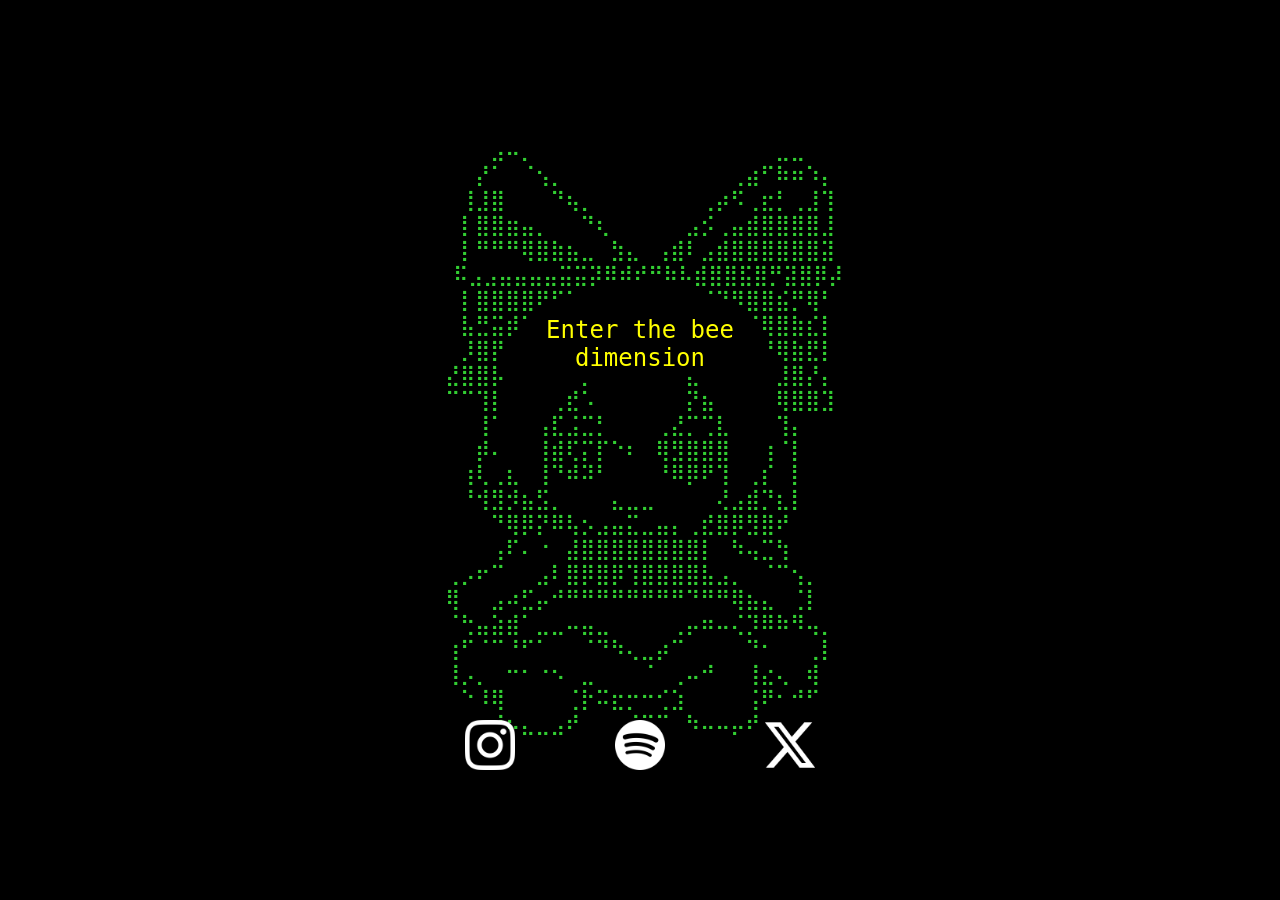
==== index.html @ fc713905 "Add files via upload" ====
<!DOCTYPE html>
<html lang="en">
<head>
    <meta charset="UTF-8">
    <meta name="viewport" content="width=device-width, initial-scale=1.0">
    <title>welcome to the bee zone</title>
    <link rel="icon" href="assets/3.ico" type="image/x-icon">
    <style>
        body {
            background-color: black;
            color: limegreen;
            display: flex;
            justify-content: center;
            align-items: center;
            min-height: 100vh;
            margin: 0;
            font-family: monospace;
        }

        .center-container {
            text-align: center;
            position: relative;
            color: limegreen;
        }

        .ascii-art {
            white-space: pre;
            font-size: 1.3rem;
            line-height: 1.2;
            position: relative;
        }

        .enter-text {
            position: absolute;
            top: 34%;
            left: 50%;
            transform: translate(-50%, -50%);
            font-size: 1.5rem;
            color: yellow;
            text-decoration: none;
        }

        .enter-text:hover {
            color: limegreen;
        }

        .logo-container {
            position: absolute;
            bottom: 10px;
            left: 50%;
            transform: translateX(-50%);
            display: flex;
            align-items: center;
        }

        .logo {
            width: 50px;
            height: 50px;
            margin: 0 50px;
        }

        .clickable-dot {
            color: limegreen;
            text-decoration: none;
        }

        .clickable-dot:hover {
            color: yellow;
        }
    </style>
</head>
<body>
    <div class="center-container">
        <pre class="ascii-art">
⠀⠀⠀⣠⠤⡀⠀⠀⠀⠀⠀⠀⠀⠀⠀⠀⠀⠀⠀⠀⠀⠀⣀⣀⠀⠀
⠀⠀⡜⠁⠀⠈⢢⡀⠀⠀⠀⠀⠀⠀⠀⠀⠀⠀⠀⢀⣴⠋⠷⠶⠱⡄
⠀⢸⣸⣿⠀⠀⠀⠙⢦⡀⠀⠀⠀⠀⠀⠀⠀⢀⡴⠫⢀⣖⡃⢀⣸⢹
⠀⡇⣿⣿⣶⣤⡀⠀⠀⠙⢆⠀⠀⠀⠀⠀⣠⡪⢀⣤⣾⣿⣿⣿⣿⣸
⠀⡇⠛⠛⠛⢿⣿⣷⣦⣀⠀⣳⣄⠀⢠⣾⠇⣠⣾⣿⣿⣿⣿⣿⣿⣽
⠀⠯⣠⣠⣤⣤⣤⣤⣭⣭⡽⠿⠾⠞⠛⠷⠧⣾⣿⣿⣯⣿⡛⣽⣿⡿⡼
⠀⡇⣿⣿⣿⣿⠟⠋⠁⠀⠀⠀⠀⠀⠀⠀⠀⠈⠙⠻⣿⣿⣮⡛⢿⠃
⠀⣧⣛⣭⡾⠁⠀⠀⠀⠀⠀⠀⠀⠀⠀⠀⠀⠀⠀⠀⠈⢿⣿⣷⣎⡇
⠀⡸⣿⡟⠀⠀⠀⠀⠀⠀⠀⠀⠀⠀⠀⠀⠀⠀⠀⠀⠀⠘⢿⣷⣟⡇
⣜⣿⣿⡧⠀⠀⠀⠀⠀⡀⠀⠀⠀⠀⠀⠀⣄⠀⠀⠀⠀⠀⣸⣿⡜⡄
⠉⠉⢹⡇⠀⠀⠀⢀⣞⠡⠀⠀⠀⠀⠀⠀⡝⣦⠀⠀⠀⠀⢿⣿⣿⣹
⠀⠀⢸⠁⠀⠀⢠⣏⣨⣉⡃⠀⠀⠀⢀⣜⡉⢉⣇⠀⠀⠀⢹⡄⠀⠀
⠀⠀⡾⠄⠀⠀⢸⣾⢏⡍⡏⠑⠆⠀⢿⣻⣿⣿⣿⠀⠀⢰⠈⡇⠀⠀
⠀⢰⢇⢀⣆⠀⢸⠙⠾⠽⠃⠀⠀⠀⠘⠿⡿⠟⢹⠀⢀⡎⠀⡇⠀⠀
⠀⠘⢺⣻⡺⣦⣫⡀⠀⠀⠀⣄⣀⣀⠀⠀⠀⠀⢜⣠⣾⡙⣆⡇⠀⠀
⠀⠀⠀⠙⢿⡿⡝⠿⢧⡢⣠⣤⣍⣀⣤⡄⢀⣞⣿⡿⣻⣿⠞⠀⠀⠀
⠀⠀⠀⢠⠏⠄⠐⠀⣼⣿⣿⣿⣿⣿⣿⣿⣿⡇⠀⠳⢤⣉⢳⠀⠀⠀
⢀⡠⠖⠉⠀⠀⣠⠇⣿⡿⣿⡿⢹⣿⣿⣿⣿⣧⣠⡀⠀⠈⠉⢢⡀⠀
⢿⠀⠀⣠⠴⣋⡤⠚⠛⠛⠛⠛⠛⠛⠛⠛⠙⠛⠛⢿⣦⣄⠀⢈⡇⠀
⠈⢓⣤⣵⣾⠁⣀⣀⠤⣤⣀⠀⠀⠀⠀⢀⡤⠶⠤⢌⡹⠿⠷⠻⢤⡀
⢰⠋⠈⠉⠘⠋⠁⠀⠀⠈⠙⠳⢄⣀⡴⠉⠀⠀⠀⠀⠙⠂⠀⠀⢀⡇
⢸⡠⡀⠀⠒⠂⠐⠢⠀⣀⠀⠀⠀<a href="https://sgokyo.com/hmmmm" class="clickable-dot" target="_blank">⠈</a>⠀⢀⠤⠚⠀⠀⢸⣔⢄⠀⢾⠀
⠀⠑⠸⢿⠀⠀⠀⠀⢈⡗⠭⣖⡒⠒⢊⣱⠀⠀⠀⠀⢨⠟⠂⠚⠋⠀
⠀⠀⠀⠘⠦⣄⣀⣠⠞⠀⠀⠀⠈⠉⠉⠀⠳⠤⠤⡤⠞⠀⠀⠀⠀⠀
        </pre>
        <a href="dimension" class="enter-text">Enter the bee dimension</a>
        
        <div class="logo-container">
            <a href="https://www.instagram.com/emirhan.wav/" target="_blank">
                <img src="assets/1.png" alt="Instagram Link" class="logo">
            </a>
            <a href="https://open.spotify.com/playlist/72nVVXNvQL7laVgy5zuz6I?si=bc13cf6276c84274" target="_blank">
                <img src="assets/4.png" alt="Spotify Link" class="logo">
            </a>
            <a href="https://x.com/suiseibackflip" target="_blank">
                <img src="assets/2.png" alt="X Link" class="logo">
            </a>
        </div>
    </div>
</body>
</html>
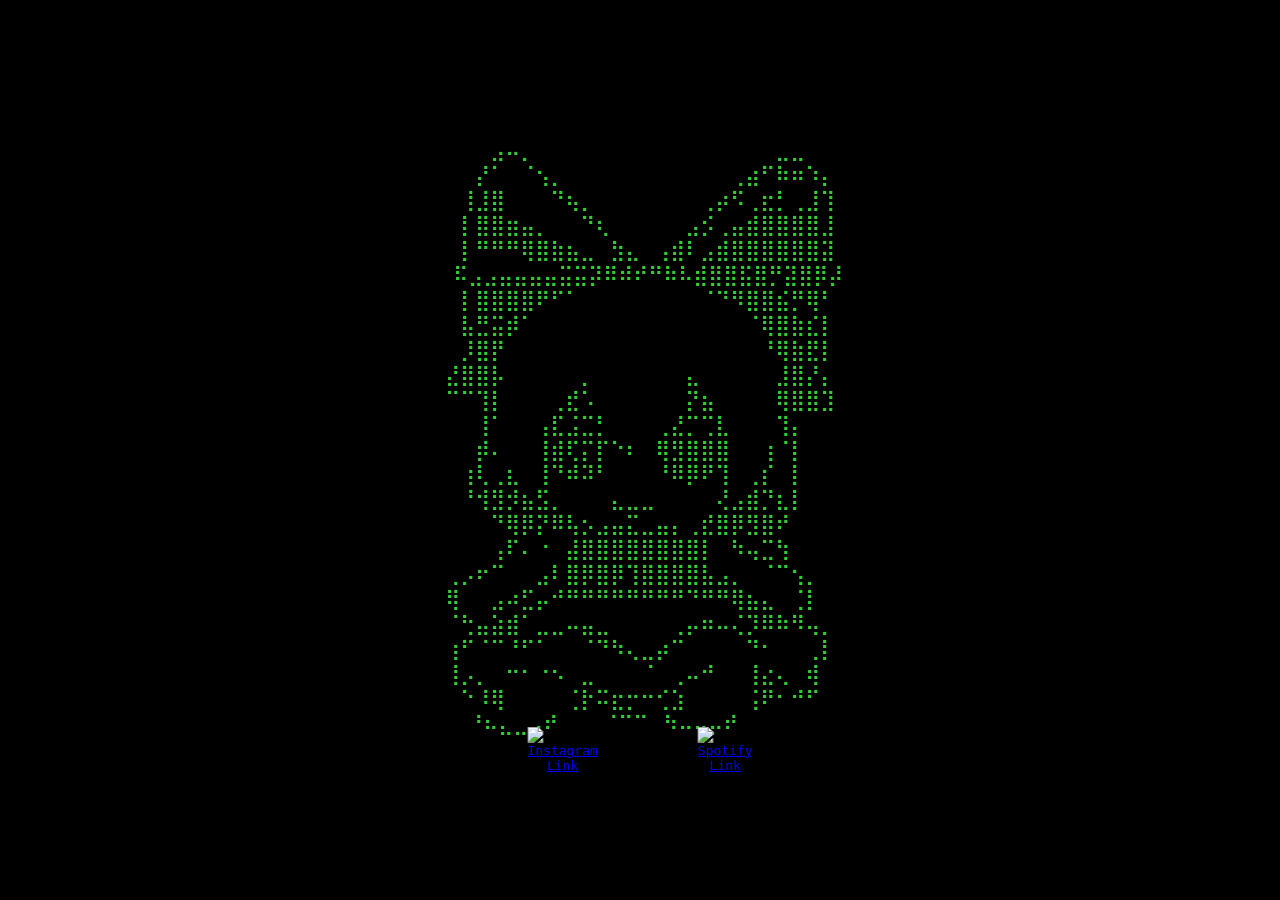
==== commit 60259545: "Add files via upload" ====
--- a/index.html
+++ b/index.html
@@ -93,11 +93,11 @@
 ⢿⠀⠀⣠⠴⣋⡤⠚⠛⠛⠛⠛⠛⠛⠛⠛⠙⠛⠛⢿⣦⣄⠀⢈⡇⠀
 ⠈⢓⣤⣵⣾⠁⣀⣀⠤⣤⣀⠀⠀⠀⠀⢀⡤⠶⠤⢌⡹⠿⠷⠻⢤⡀
 ⢰⠋⠈⠉⠘⠋⠁⠀⠀⠈⠙⠳⢄⣀⡴⠉⠀⠀⠀⠀⠙⠂⠀⠀⢀⡇
-⢸⡠⡀⠀⠒⠂⠐⠢⠀⣀⠀⠀⠀<a href="https://sgokyo.com/hmmmm" class="clickable-dot" target="_blank">⠈</a>⠀⢀⠤⠚⠀⠀⢸⣔⢄⠀⢾⠀
+⢸⡠⡀⠀⠒⠂⠐⠢⠀⣀⠀⠀⠀<a href="https://sgokyo.com/dimension" class="clickable-dot" target="_blank">⠈</a>⠀⢀⠤⠚⠀⠀⢸⣔⢄⠀⢾⠀
 ⠀⠑⠸⢿⠀⠀⠀⠀⢈⡗⠭⣖⡒⠒⢊⣱⠀⠀⠀⠀⢨⠟⠂⠚⠋⠀
-⠀⠀⠀⠘⠦⣄⣀⣠⠞⠀⠀⠀⠈⠉⠉⠀⠳⠤⠤⡤⠞⠀⠀⠀⠀⠀
+⠀⠀⠀⠘⠦⣄⣀⣠⠞⠀⠀⠀⠈⠉⠉⠀⠳⠤⠤⡤⠞⠀⠀⠀⠀⠀⠀⠀⠀
         </pre>
-        <a href="dimension" class="enter-text">Enter the bee dimension</a>
+        <a href="dimension" class="enter-text"></a>
         
         <div class="logo-container">
             <a href="https://www.instagram.com/emirhan.wav/" target="_blank">
@@ -106,9 +106,6 @@
             <a href="https://open.spotify.com/playlist/72nVVXNvQL7laVgy5zuz6I?si=bc13cf6276c84274" target="_blank">
                 <img src="assets/4.png" alt="Spotify Link" class="logo">
             </a>
-            <a href="https://x.com/suiseibackflip" target="_blank">
-                <img src="assets/2.png" alt="X Link" class="logo">
-            </a>
         </div>
     </div>
 </body>
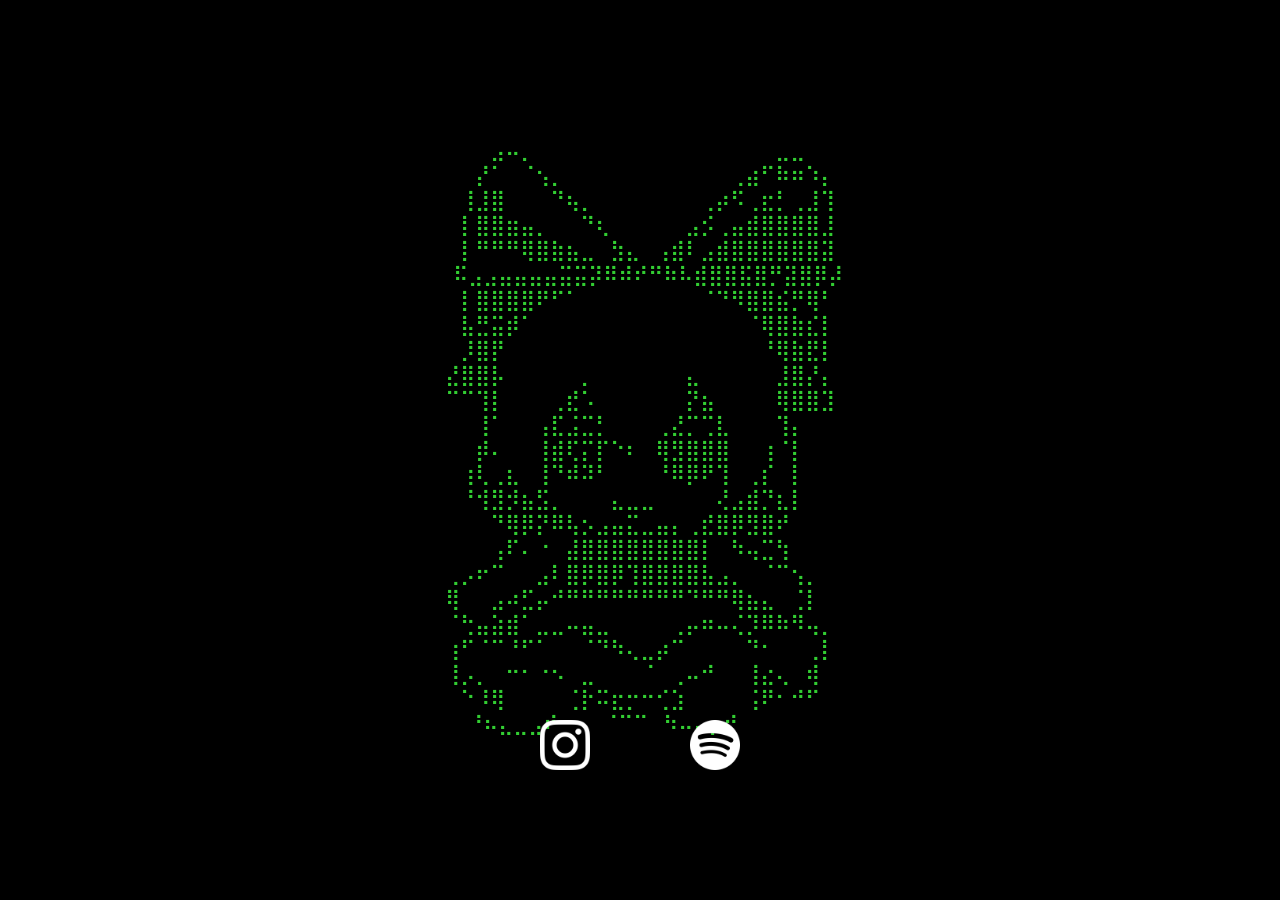
==== commit 4a75a8d5: "Update index.html" ====
--- a/index.html
+++ b/index.html
@@ -100,7 +100,7 @@
         <a href="dimension" class="enter-text"></a>
         
         <div class="logo-container">
-            <a href="https://www.instagram.com/emirhan.wav/" target="_blank">
+            <a href="https://www.instagram.com/emirhanokm/" target="_blank">
                 <img src="assets/1.png" alt="Instagram Link" class="logo">
             </a>
             <a href="https://open.spotify.com/playlist/72nVVXNvQL7laVgy5zuz6I?si=bc13cf6276c84274" target="_blank">
